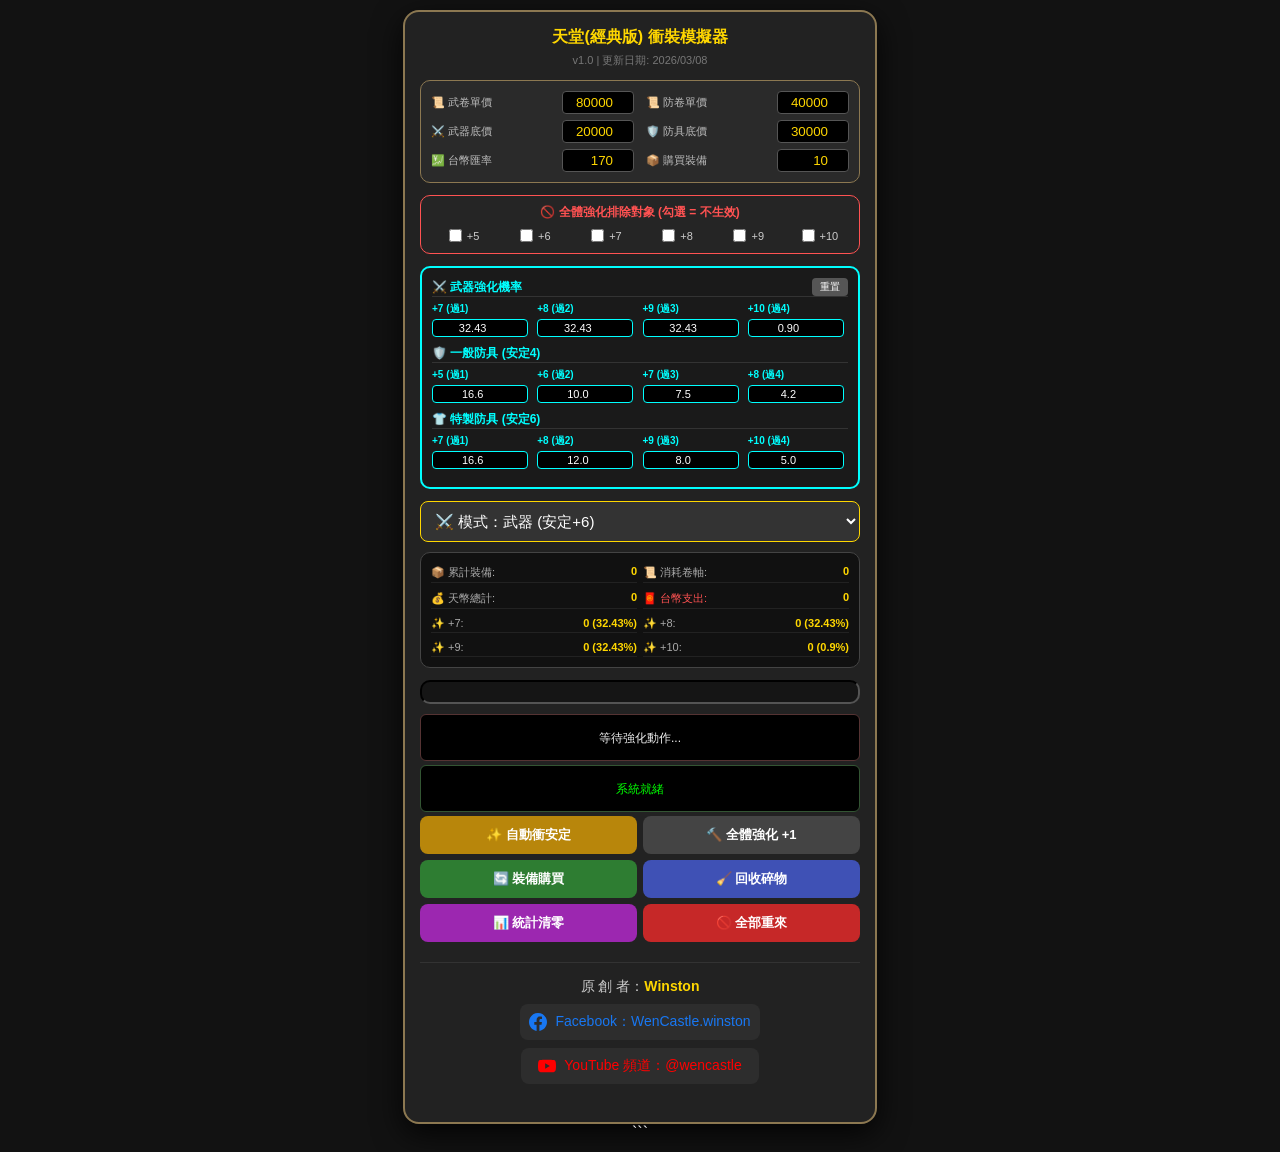
==== index.html @ e75c792f "Add files via upload" ====
<!DOCTYPE html>
<html lang="zh-TW">
<head>
    <meta charset="UTF-8">
    <meta name="viewport" content="width=device-width, initial-scale=1.0, user-scalable=no">
    <meta name="mobile-web-app-capable" content="yes">
    <meta name="apple-mobile-web-app-capable" content="yes">
    <title>天堂(經典版) 衝裝模擬器 v1.0</title>
    <style>
        :root { --gold: #ffd700; --bg: #121212; --panel: #222; --border: #8c7851; --red: #ff5252; --blue: #00ffff; --sys: #00ff00; --fb-blue: #1877F2; --yt-red: #FF0000; }
        body { background: var(--bg); color: #eee; text-align: center; font-family: 'Segoe UI', sans-serif; padding: 10px; margin: 0; }
        .box { border: 2px solid var(--border); background: var(--panel); border-radius: 16px; padding: 15px; max-width: 440px; margin: auto; box-shadow: 0 10px 30px rgba(0,0,0,0.8); }
        
        /* 版本資訊 */
        .version-info { font-size: 11px; color: #777; margin-top: 5px; margin-bottom: 12px; }
        
        /* 成本面板 */
        .setting-panel { background: #2a2a2a; border: 1px solid var(--border); border-radius: 10px; padding: 10px; margin-bottom: 12px; display: grid; grid-template-columns: 1fr 1fr; gap: 6px 12px; }
        .setting-item { display: flex; align-items: center; justify-content: space-between; font-size: 11px; color: #bbb; }
        .setting-item input { width: 60px; background: #000; color: var(--gold); border: 1px solid #555; padding: 3px 5px; border-radius: 4px; text-align: right; outline: none; }
        
        /* 排除框架 */
        .filter-panel { background: #252525; border: 1px solid var(--red); border-radius: 10px; padding: 8px; margin-bottom: 12px; }
        .filter-title { font-size: 12px; color: var(--red); margin-bottom: 5px; font-weight: bold; }
        .filter-grid { display: grid; grid-template-columns: repeat(6, 1fr); gap: 5px; }
        .filter-item { font-size: 11px; color: #ccc; display: flex; align-items: center; justify-content: center; gap: 2px; }

        /* 機率面板 */
        .chance-panel { background: #1a1a1a; border: 2px solid var(--blue); border-radius: 10px; padding: 10px; margin-bottom: 12px; text-align: left; }
        .chance-grid { display: grid; grid-template-columns: repeat(4, 1fr); gap: 5px; margin-top: 5px; margin-bottom: 8px; }
        .chance-panel label { font-size: 10px; color: var(--blue); font-weight: bold; display: block; margin-bottom: 2px; }
        .chance-panel input { width: 90%; background: #000; color: #fff; border: 1px solid var(--blue); text-align: center; font-size: 11px; border-radius: 4px; padding: 2px; outline: none; }
        .chance-title { color: var(--blue); font-size: 12px; font-weight: bold; border-bottom: 1px solid #333; margin-bottom: 5px; display: flex; justify-content: space-between; align-items: center; }
        .btn-reset-prob { background: #555; color: #fff; border: none; padding: 2px 8px; border-radius: 4px; font-size: 10px; cursor: pointer; }

        .stats-panel { background: #111; border: 1px solid #444; border-radius: 10px; padding: 10px; margin-bottom: 12px; font-size: 11px; text-align: left; }
        .stat-grid { display: grid; grid-template-columns: 1fr 1fr; gap: 6px; }
        .stat-item { color: #aaa; border-bottom: 1px solid #222; padding: 2px 0; }
        .stat-val { color: var(--gold); font-weight: bold; float: right; }
        
        .grid { display: grid; grid-template-columns: repeat(5, 1fr); gap: 6px; margin: 10px 0; max-height: 180px; overflow-y: auto; padding: 10px; background: #151515; border-radius: 10px; border: 2px inset #000; }
        .item { background: #2a2a2a; border: 1px solid #444; border-radius: 6px; padding: 10px 0; font-weight: bold; font-size: 14px; cursor: pointer; }
        .broken { color: #555; background: #111 !important; text-decoration: line-through; border-color: #222 !important; cursor: default; }

        .msg-box { height: 35px; line-height: 18px; font-size: 12px; margin: 4px 0; padding: 5px; background: #000; border-radius: 6px; border: 1px solid #444; display: flex; align-items: center; justify-content: center; }
        #game-msg { border-color: #553333; }
        #sys-msg { border-color: #335533; color: var(--sys); }
        .msg-success { color: var(--blue); text-shadow: 0 0 5px var(--blue); }
        .msg-fail { color: var(--red); text-shadow: 0 0 5px var(--red); }
        
        select { width: 100%; padding: 10px; background: #333; color: white; border: 1px solid var(--gold); border-radius: 8px; margin-bottom: 10px; font-size: 15px; }
        .btn-group { display: grid; grid-template-columns: 1fr 1fr; gap: 6px; margin-bottom: 6px; }
        .btn-action { padding: 10px; font-size: 13px; border-radius: 8px; border: none; font-weight: bold; cursor: pointer; color: white; width: 100%; }

        /* 作者與社群按鈕 */
        .footer { margin-top: 20px; padding: 15px 10px; border-top: 1px solid #333; font-size: 14px; color: #ccc; }
        .footer b { color: var(--gold); }
        .footer .social-btn { 
            text-decoration: none; display: flex; align-items: center; justify-content: center;
            gap: 8px; margin: 8px auto; padding: 8px; width: fit-content; min-width: 220px;
            background: rgba(255,255,255,0.05); border-radius: 8px; transition: 0.2s; border: 1px solid transparent;
        }
        .footer svg { width: 18px; height: 18px; }
        .fb-link { color: var(--fb-blue); border-color: rgba(24, 119, 242, 0.3); }
        .yt-link { color: var(--yt-red); border-color: rgba(255, 0, 0, 0.3); }
        .social-btn:active { transform: scale(0.96); background: rgba(255,255,255,0.1); }
    </style>
</head>
<body>

<div class="box">
    <div style="font-size: 16px; color: var(--gold); font-weight: bold; margin-bottom: 4px;">天堂(經典版) 衝裝模擬器</div>
    <div class="version-info">v1.0 | 更新日期: 2026/03/08</div>
    
    <div class="setting-panel">
        <div class="setting-item"><label>📜 武卷單價</label> <input type="number" id="price-weapon" value="80000" oninput="updateUI()"></div>
        <div class="setting-item"><label>📜 防卷單價</label> <input type="number" id="price-armor" value="40000" oninput="updateUI()"></div>
        <div class="setting-item"><label>⚔️ 武器底價</label> <input type="number" id="base-weapon" value="20000" oninput="updateUI()"></div>
        <div class="setting-item"><label>🛡️ 防具底價</label> <input type="number" id="base-armor" value="30000" oninput="updateUI()"></div>
        <div class="setting-item"><label>💹 台幣匯率</label> <input type="number" id="rate-twd" value="170" oninput="updateUI()"></div>
        <div class="setting-item"><label>📦 購買裝備</label> <input type="number" id="item-count" value="10" oninput="updateUI()"></div>
    </div>

    <div class="filter-panel">
        <div class="filter-title">🚫 全體強化排除對象 (勾選 = 不生效)</div>
        <div class="filter-grid">
            <div class="filter-item"><input type="checkbox" class="lv-skip" value="5"> +5</div>
            <div class="filter-item"><input type="checkbox" class="lv-skip" value="6"> +6</div>
            <div class="filter-item"><input type="checkbox" class="lv-skip" value="7"> +7</div>
            <div class="filter-item"><input type="checkbox" class="lv-skip" value="8"> +8</div>
            <div class="filter-item"><input type="checkbox" class="lv-skip" value="9"> +9</div>
            <div class="filter-item"><input type="checkbox" class="lv-skip" value="10"> +10</div>
        </div>
    </div>

    <div class="chance-panel">
        <div class="chance-title"><span>⚔️ 武器強化機率</span> <button class="btn-reset-prob" onclick="resetProb()">重置</button></div>
        <div class="chance-grid">
            <div><label>+7 (過1)</label><input type="number" id="w-7" value="32.43" oninput="updateUI()"></div>
            <div><label>+8 (過2)</label><input type="number" id="w-8" value="32.43" oninput="updateUI()"></div>
            <div><label>+9 (過3)</label><input type="number" id="w-9" value="32.43" oninput="updateUI()"></div>
            <div><label>+10 (過4)</label><input type="number" id="w-10" value="0.90" oninput="updateUI()"></div>
        </div>
        <div class="chance-title"><span>🛡️ 一般防具 (安定4)</span></div>
        <div class="chance-grid">
            <div><label>+5 (過1)</label><input type="number" id="a4-5" value="16.6" oninput="updateUI()"></div>
            <div><label>+6 (過2)</label><input type="number" id="a4-6" value="10.0" oninput="updateUI()"></div>
            <div><label>+7 (過3)</label><input type="number" id="a4-7" value="7.5" oninput="updateUI()"></div>
            <div><label>+8 (過4)</label><input type="number" id="a4-8" value="4.2" oninput="updateUI()"></div>
        </div>
        <div class="chance-title"><span>👕 特製防具 (安定6)</span></div>
        <div class="chance-grid">
            <div><label>+7 (過1)</label><input type="number" id="a6-7" value="16.6" oninput="updateUI()"></div>
            <div><label>+8 (過2)</label><input type="number" id="a6-8" value="12.0" oninput="updateUI()"></div>
            <div><label>+9 (過3)</label><input type="number" id="a6-9" value="8.0" oninput="updateUI()"></div>
            <div><label>+10 (過4)</label><input type="number" id="a6-10" value="5.0" oninput="updateUI()"></div>
        </div>
    </div>

    <select id="item-mode" onchange="updateUI()">
        <option value="6" data-type="weapon">⚔️ 模式：武器 (安定+6)</option>
        <option value="4" data-type="armor4">🛡️ 模式：一般防具 (安定+4)</option>
        <option value="6" data-type="armor6">👕 模式：特製防具 (安定+6)</option>
    </select>

    <div class="stats-panel"><div class="stat-grid" id="stats-content"></div></div>
    <div class="grid" id="grid"></div>

    <div id="game-msg" class="msg-box">等待強化動作...</div>
    <div id="sys-msg" class="msg-box">系統就緒</div>

    <div class="btn-group">
        <button class="btn-action" style="background: #b8860b;" onclick="batchEnhance()">✨ 自動衝安定</button>
        <button class="btn-action" style="background: #444;" onclick="allPlusOne()">🔨 全體強化 +1</button>
    </div>
    <div class="btn-group">
        <button class="btn-action" style="background: #2e7d32;" onclick="buyItems()">🔄 裝備購買</button>
        <button class="btn-action" style="background: #3f51b5;" onclick="removeBroken()">🧹 回收碎物</button>
    </div>
    <div class="btn-group">
        <button class="btn-action" style="background: #9c27b0;" onclick="clearStatsOnly()">📊 統計清零</button>
        <button class="btn-action" style="background: #c62828;" onclick="clearAll()">🚫 全部重來</button>
    </div>

    <div class="footer">
        原  創  者：<b>Winston</b><br>
        <a href="https://www.facebook.com/share/1CjgmReSuZ/" target="_blank" class="social-btn fb-link">
            <svg viewBox="0 0 24 24" fill="currentColor"><path d="M24 12.073c0-6.627-5.373-12-12-12s-12 5.373-12 12c0 5.99 4.388 10.954 10.125 11.854v-8.385H7.078v-3.47h3.047V9.43c0-3.007 1.792-4.669 4.533-4.669 1.312 0 2.686.235 2.686.235v2.953H15.83c-1.491 0-1.956.925-1.956 1.874v2.25h3.328l-.532 3.47h-2.796v8.385C19.612 23.027 24 18.062 24 12.073z"/></svg>
            Facebook：WenCastle.winston
        </a>
        <a href="https://www.youtube.com/@wencastle" target="_blank" class="social-btn yt-link">
            <svg viewBox="0 0 24 24" fill="currentColor"><path d="M23.498 6.186a3.016 3.016 0 0 0-2.122-2.136C19.505 3.545 12 3.545 12 3.545s-7.505 0-9.377.505A3.017 3.017 0 0 0 .502 6.186C0 8.07 0 12 0 12s0 3.93.502 5.814a3.016 3.016 0 0 0 2.122 2.136c1.871.505 9.376.505 9.376.505s7.505 0 9.377-.505a3.015 3.015 0 0 0 2.122-2.136C24 15.93 24 12 24 12s0-3.93-.502-5.814zM9.545 15.568V8.432L15.818 12l-6.273 3.568z"/></svg>
            YouTube 頻道：@wencastle
        </a>
    </div>
</div>

<script>
    let items = []; let lvStats = {}; let scrolls = 0; let wBought = 0; let aBought = 0;
    function setGameMsg(txt, type) { const el = document.getElementById('game-msg'); el.innerText = txt; el.className = 'msg-box ' + (type === 'success' ? 'msg-success' : (type === 'fail' ? 'msg-fail' : '')); }
    function setSysMsg(txt) { document.getElementById('sys-msg').innerText = '系統：' + txt; }
    function getChanceLogic(lv, type) {
        const target = lv + 1;
        if (type === 'weapon') {
            if (target <= 6) return { s: 100, k: 0 };
            let val = document.getElementById('w-' + Math.min(target, 10)).value;
            return { s: parseFloat(val), k: target >= 10 ? 32.43 : 0 };
        } else if (type === 'armor4') {
            if (target <= 4) return { s: 100, k: 0 };
            let val = document.getElementById('a4-' + Math.min(target, 8)).value;
            return { s: parseFloat(val), k: 0 };
        } else if (type === 'armor6') {
            if (target <= 6) return { s: 100, k: 0 };
            let val = document.getElementById('a6-' + Math.min(target, 10)).value;
            return { s: parseFloat(val), k: 0 };
        }
        return { s: 0, k: 0 };
    }
    function coreLogic(lv, isManual = true) {
        if (lv === -1 || lv >= 10) return lv;
        const sel = document.getElementById('item-mode');
        const type = sel.options[sel.selectedIndex].getAttribute('data-type');
        const safeLimit = parseInt(sel.value);
        scrolls++;
        const log = getChanceLogic(lv, type);
        let r = Math.random() * 100;
        if (r < log.s) { 
            lvStats[lv+1] = (lvStats[lv+1] || 0) + 1; 
            if (isManual) {
                let msg = (lv + 1 <= safeLimit) ? "強烈的銀色光芒一閃即逝。" : "強烈的銀色光芒一閃即逝，順利地強化成功。";
                setGameMsg(msg, 'success'); 
            }
            return lv + 1; 
        }
        if (r < (log.s + log.k)) return lv;
        if (isManual) setGameMsg("剛才強化的物品，因為強化的失敗而消失了。", 'fail'); return -1;
    }
    function updateUI() {
        const sel = document.getElementById('item-mode');
        const type = sel.options[sel.selectedIndex].getAttribute('data-type');
        const rate = Number(document.getElementById('rate-twd').value) || 1;
        const pScroll = (type === 'weapon') ? Number(document.getElementById('price-weapon').value) : Number(document.getElementById('price-armor').value);
        const totalGold = (scrolls * pScroll) + (wBought * Number(document.getElementById('base-weapon').value)) + (aBought * Number(document.getElementById('base-armor').value));
        let html = `<div class="stat-item">📦 累計裝備: <span class="stat-val">${(wBought + aBought).toLocaleString()}</span></div>
            <div class="stat-item">📜 消耗卷軸: <span class="stat-val">${scrolls.toLocaleString()}</span></div>
            <div class="stat-item">💰 天幣總計: <span class="stat-val">${totalGold.toLocaleString()}</span></div>
            <div class="stat-item" style="color:var(--red)">🧧 台幣支出: <span class="stat-val">${Math.floor(totalGold/rate).toLocaleString()}</span></div>`;
        let start = (type === 'armor4') ? 5 : 7;
        for (let i = 0; i < 4; i++) { let cur = start + i; let prob = getChanceLogic(cur - 1, type).s; html += `<div class="stat-item">✨ +${cur}: <span class="stat-val">${lvStats[cur] || 0} (${prob}%)</span></div>`; }
        document.getElementById('stats-content').innerHTML = html; renderGrid();
    }
    function renderGrid() {
        const grid = document.getElementById('grid'); grid.innerHTML = '';
        items.forEach((lv, idx) => {
            const div = document.createElement('div'); div.className = 'item' + (lv === -1 ? ' broken' : '');
            div.innerText = lv === -1 ? '碎' : `+${lv}`;
            if (lv !== -1) div.onclick = () => { items[idx] = coreLogic(items[idx], true); updateUI(); };
            grid.appendChild(div);
        });
    }
    function allPlusOne() {
        const skipLvs = Array.from(document.querySelectorAll('.lv-skip:checked')).map(el => parseInt(el.value));
        const sel = document.getElementById('item-mode');
        const safeLimit = parseInt(sel.value);
        let hasFail = false; let hasOverSafeSuccess = false; let actionCount = 0;
        items = items.map(lv => { 
            if (lv !== -1 && !skipLvs.includes(lv)) { 
                actionCount++; let next = coreLogic(lv, false); 
                if (next === -1) hasFail = true;
                if (next > lv && next > safeLimit) hasOverSafeSuccess = true;
                return next; 
            } return lv; 
        });
        if (hasFail) setGameMsg("剛才強化的物品，因為強化的失敗而消失了。", 'fail');
        else if (actionCount > 0) setGameMsg(hasOverSafeSuccess ? "強烈的銀色光芒一閃即逝，順利地強化成功。" : "強烈的銀色光芒一閃即逝。", 'success');
        setSysMsg(`執行全體強化 +1 (已跳過勾選等級)。`); updateUI();
    }
    function buyItems() {
        const count = parseInt(document.getElementById('item-count').value) || 0;
        const type = document.getElementById('item-mode').options[document.getElementById('item-mode').selectedIndex].getAttribute('data-type');
        if (type === 'weapon') wBought += count; else aBought += count;
        for(let i=0; i<count; i++) items.push(0); setSysMsg(`購入了 ${count} 件裝備。`); updateUI();
    }
    function batchEnhance() {
        const safe = parseInt(document.getElementById('item-mode').value);
        items = items.map(lv => { if (lv !== -1 && lv < safe) { scrolls += (safe - lv); for(let j = lv+1; j <= safe; j++) lvStats[j] = (lvStats[j] || 0) + 1; return safe; } return lv; });
        setSysMsg(`自動強化至安定值 +${safe}。`); updateUI();
    }
    function removeBroken() { items = items.filter(lv => lv !== -1); setSysMsg(`回收碎裂物品。`); updateUI(); }
    function clearStatsOnly() { lvStats = {}; scrolls = 0; wBought = 0; aBought = 0; setSysMsg("統計清零。"); updateUI(); }
    function clearAll() { items = []; lvStats = {}; scrolls = 0; wBought = 0; aBought = 0; setSysMsg("全部重置。"); updateUI(); }
    function resetProb() {
        document.getElementById('w-7').value="32.43"; document.getElementById('w-8').value="32.43"; document.getElementById('w-9').value="32.43"; document.getElementById('w-10').value="0.90";
        document.getElementById('a4-5').value="16.6"; document.getElementById('a4-6').value="10.0"; document.getElementById('a4-7').value="7.5"; document.getElementById('a4-8').value="4.2";
        document.getElementById('a6-7').value="16.6"; document.getElementById('a6-8').value="12.0"; document.getElementById('a6-9').value="8.0"; document.getElementById('a6-10').value="5.0";
        setSysMsg("機率已重置。"); updateUI();
    }
    updateUI();
</script>
</body>
</html>```
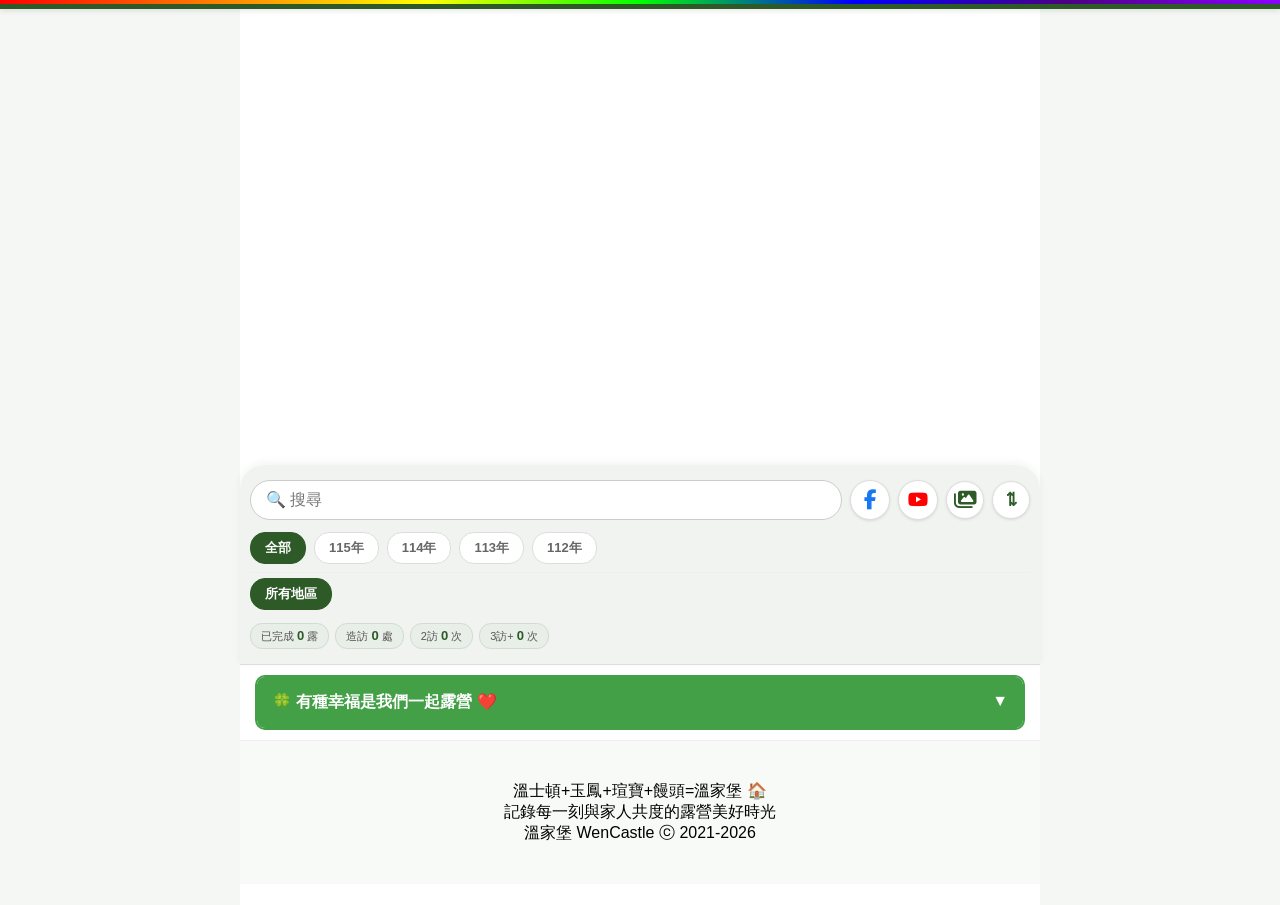
==== commit c77c62c0: "Update HTML metadata and structure" ====
--- a/index.html
+++ b/index.html
@@ -2,260 +2,114 @@
 <html lang="zh-TW">
 <head>
     <meta charset="UTF-8">
-    <meta name="viewport" content="width=device-width, initial-scale=1.0, user-scalable=no">
-    <meta name="mobile-web-app-capable" content="yes">
+    <meta name="viewport" content="width=device-width, initial-scale=1.0, maximum-scale=1.0, user-scalable=no">
+    <title>溫家堡 WenCastle 露營足跡</title>
+    
+    <link rel="manifest" href="manifest.json">
+    <link rel="icon" href="https://raw.githubusercontent.com/wencastlewinston/lineage-Simulator/main/1774111559586.png">
+    <link rel="apple-touch-icon" href="https://raw.githubusercontent.com/wencastlewinston/lineage-Simulator/main/1774111559586.png">
+    <meta name="theme-color" content="#2d5a27">
     <meta name="apple-mobile-web-app-capable" content="yes">
-    <title>天堂(經典版) 衝裝模擬器 v1.0</title>
-    <style>
-        :root { --gold: #ffd700; --bg: #121212; --panel: #222; --border: #8c7851; --red: #ff5252; --blue: #00ffff; --sys: #00ff00; --fb-blue: #1877F2; --yt-red: #FF0000; }
-        body { background: var(--bg); color: #eee; text-align: center; font-family: 'Segoe UI', sans-serif; padding: 10px; margin: 0; }
-        .box { border: 2px solid var(--border); background: var(--panel); border-radius: 16px; padding: 15px; max-width: 440px; margin: auto; box-shadow: 0 10px 30px rgba(0,0,0,0.8); }
-        
-        /* 版本資訊 */
-        .version-info { font-size: 11px; color: #777; margin-top: 5px; margin-bottom: 12px; }
-        
-        /* 成本面板 */
-        .setting-panel { background: #2a2a2a; border: 1px solid var(--border); border-radius: 10px; padding: 10px; margin-bottom: 12px; display: grid; grid-template-columns: 1fr 1fr; gap: 6px 12px; }
-        .setting-item { display: flex; align-items: center; justify-content: space-between; font-size: 11px; color: #bbb; }
-        .setting-item input { width: 60px; background: #000; color: var(--gold); border: 1px solid #555; padding: 3px 5px; border-radius: 4px; text-align: right; outline: none; }
-        
-        /* 排除框架 */
-        .filter-panel { background: #252525; border: 1px solid var(--red); border-radius: 10px; padding: 8px; margin-bottom: 12px; }
-        .filter-title { font-size: 12px; color: var(--red); margin-bottom: 5px; font-weight: bold; }
-        .filter-grid { display: grid; grid-template-columns: repeat(6, 1fr); gap: 5px; }
-        .filter-item { font-size: 11px; color: #ccc; display: flex; align-items: center; justify-content: center; gap: 2px; }
+    <meta name="apple-mobile-web-app-status-bar-style" content="black-translucent">
 
-        /* 機率面板 */
-        .chance-panel { background: #1a1a1a; border: 2px solid var(--blue); border-radius: 10px; padding: 10px; margin-bottom: 12px; text-align: left; }
-        .chance-grid { display: grid; grid-template-columns: repeat(4, 1fr); gap: 5px; margin-top: 5px; margin-bottom: 8px; }
-        .chance-panel label { font-size: 10px; color: var(--blue); font-weight: bold; display: block; margin-bottom: 2px; }
-        .chance-panel input { width: 90%; background: #000; color: #fff; border: 1px solid var(--blue); text-align: center; font-size: 11px; border-radius: 4px; padding: 2px; outline: none; }
-        .chance-title { color: var(--blue); font-size: 12px; font-weight: bold; border-bottom: 1px solid #333; margin-bottom: 5px; display: flex; justify-content: space-between; align-items: center; }
-        .btn-reset-prob { background: #555; color: #fff; border: none; padding: 2px 8px; border-radius: 4px; font-size: 10px; cursor: pointer; }
-
-        .stats-panel { background: #111; border: 1px solid #444; border-radius: 10px; padding: 10px; margin-bottom: 12px; font-size: 11px; text-align: left; }
-        .stat-grid { display: grid; grid-template-columns: 1fr 1fr; gap: 6px; }
-        .stat-item { color: #aaa; border-bottom: 1px solid #222; padding: 2px 0; }
-        .stat-val { color: var(--gold); font-weight: bold; float: right; }
-        
-        .grid { display: grid; grid-template-columns: repeat(5, 1fr); gap: 6px; margin: 10px 0; max-height: 180px; overflow-y: auto; padding: 10px; background: #151515; border-radius: 10px; border: 2px inset #000; }
-        .item { background: #2a2a2a; border: 1px solid #444; border-radius: 6px; padding: 10px 0; font-weight: bold; font-size: 14px; cursor: pointer; }
-        .broken { color: #555; background: #111 !important; text-decoration: line-through; border-color: #222 !important; cursor: default; }
-
-        .msg-box { height: 35px; line-height: 18px; font-size: 12px; margin: 4px 0; padding: 5px; background: #000; border-radius: 6px; border: 1px solid #444; display: flex; align-items: center; justify-content: center; }
-        #game-msg { border-color: #553333; }
-        #sys-msg { border-color: #335533; color: var(--sys); }
-        .msg-success { color: var(--blue); text-shadow: 0 0 5px var(--blue); }
-        .msg-fail { color: var(--red); text-shadow: 0 0 5px var(--red); }
-        
-        select { width: 100%; padding: 10px; background: #333; color: white; border: 1px solid var(--gold); border-radius: 8px; margin-bottom: 10px; font-size: 15px; }
-        .btn-group { display: grid; grid-template-columns: 1fr 1fr; gap: 6px; margin-bottom: 6px; }
-        .btn-action { padding: 10px; font-size: 13px; border-radius: 8px; border: none; font-weight: bold; cursor: pointer; color: white; width: 100%; }
-
-        /* 作者與社群按鈕 */
-        .footer { margin-top: 20px; padding: 15px 10px; border-top: 1px solid #333; font-size: 14px; color: #ccc; }
-        .footer b { color: var(--gold); }
-        .footer .social-btn { 
-            text-decoration: none; display: flex; align-items: center; justify-content: center;
-            gap: 8px; margin: 8px auto; padding: 8px; width: fit-content; min-width: 220px;
-            background: rgba(255,255,255,0.05); border-radius: 8px; transition: 0.2s; border: 1px solid transparent;
-        }
-        .footer svg { width: 18px; height: 18px; }
-        .fb-link { color: var(--fb-blue); border-color: rgba(24, 119, 242, 0.3); }
-        .yt-link { color: var(--yt-red); border-color: rgba(255, 0, 0, 0.3); }
-        .social-btn:active { transform: scale(0.96); background: rgba(255,255,255,0.1); }
-    </style>
+    <link rel="stylesheet" href="https://cdnjs.cloudflare.com/ajax/libs/font-awesome/6.4.2/css/all.min.css">
+    
+    <link rel="stylesheet" href="global.css">
+    <link rel="stylesheet" href="search-ui.css">
+    <link rel="stylesheet" href="yt-player.css">
+    <link rel="stylesheet" href="components.css">
 </head>
 <body>
+    <div class="rainbow-line"></div>
+    
+    <div class="header-fixed"></div>
 
-<div class="box">
-    <div style="font-size: 16px; color: var(--gold); font-weight: bold; margin-bottom: 4px;">天堂(經典版) 衝裝模擬器</div>
-    <div class="version-info">v1.0 | 更新日期: 2026/03/08</div>
-    
-    <div class="setting-panel">
-        <div class="setting-item"><label>📜 武卷單價</label> <input type="number" id="price-weapon" value="80000" oninput="updateUI()"></div>
-        <div class="setting-item"><label>📜 防卷單價</label> <input type="number" id="price-armor" value="40000" oninput="updateUI()"></div>
-        <div class="setting-item"><label>⚔️ 武器底價</label> <input type="number" id="base-weapon" value="20000" oninput="updateUI()"></div>
-        <div class="setting-item"><label>🛡️ 防具底價</label> <input type="number" id="base-armor" value="30000" oninput="updateUI()"></div>
-        <div class="setting-item"><label>💹 台幣匯率</label> <input type="number" id="rate-twd" value="170" oninput="updateUI()"></div>
-        <div class="setting-item"><label>📦 購買裝備</label> <input type="number" id="item-count" value="10" oninput="updateUI()"></div>
-    </div>
+    <div class="main-content" id="mainWrapper">
+        <div class="brand-banner fade-in"></div>
 
-    <div class="filter-panel">
-        <div class="filter-title">🚫 全體強化排除對象 (勾選 = 不生效)</div>
-        <div class="filter-grid">
-            <div class="filter-item"><input type="checkbox" class="lv-skip" value="5"> +5</div>
-            <div class="filter-item"><input type="checkbox" class="lv-skip" value="6"> +6</div>
-            <div class="filter-item"><input type="checkbox" class="lv-skip" value="7"> +7</div>
-            <div class="filter-item"><input type="checkbox" class="lv-skip" value="8"> +8</div>
-            <div class="filter-item"><input type="checkbox" class="lv-skip" value="9"> +9</div>
-            <div class="filter-item"><input type="checkbox" class="lv-skip" value="10"> +10</div>
+        <div class="search-container">
+            <div class="search-bar-row">
+                <input type="text" id="searchInput" onkeyup="if(window.searchTable) searchTable()" placeholder="🔍 搜尋">
+                
+                <a href="https://www.facebook.com/share/1EQ3BSyzmy/" target="_blank" class="icon-btn">
+                    <i class="fab fa-facebook-f fb-ic"></i>
+                </a>
+                
+                <a href="https://www.youtube.com/@WenCastle" target="_blank" class="icon-btn">
+                    <i class="fab fa-youtube yt-ic"></i>
+                </a>
+                
+                <button class="icon-btn" onclick="toggleView()" style="color: var(--primary); font-size: 18px;">
+                    <i class="fas fa-images"></i>
+                </button>
+
+                <button class="icon-btn" onclick="reverseAll()" style="color: var(--primary); font-size: 18px; font-weight: bold;">
+                    ⇅
+                </button>
+            </div>
+            
+            <div class="tool-bar">
+                <div class="tag active year-tag" onclick="filterData('', this, 'year')">全部</div>
+                <div class="tag year-tag" onclick="filterData('115', this, 'year')">115年</div>
+                <div class="tag year-tag" onclick="filterData('114', this, 'year')">114年</div>
+                <div class="tag year-tag" onclick="filterData('113', this, 'year')">113年</div>
+                <div class="tag year-tag" onclick="filterData('112', this, 'year')">112年</div>
+            </div>
+
+            <div class="tool-bar" id="area-tool-bar" style="border-top: 1px solid #eee; padding-top: 5px;">
+                <div class="tag active area-tag" onclick="filterData('', this, 'area')">所有地區</div>
+            </div>
+
+            <div class="stat-row">
+                <div class="stat-item-small">已完成 <b><span id="stat-total">0</span></b> 露</div>
+                <div class="stat-item-small">造訪 <b><span id="stat-camps">0</span></b> 處</div>
+                <div class="stat-item-small">2訪 <b><span id="stat-visit2">0</span></b> 次</div>
+                <div class="stat-item-small">3訪+ <b><span id="stat-visit3">0</span></b> 次</div>
+            </div>
+        </div>
+
+        <div id="campBody"></div>
+        
+        <div class="playlist-card">
+            <div class="playlist-header" onclick="togglePlaylist()">
+                <span>🍀 有種幸福是我們一起露營 ❤️</span>
+                <span id="arrow">▼</span>
+            </div>
+            <div id="list-camping" class="playlist-content" style="display:block;"></div>
+        </div>
+
+        <div class="footer">
+            <div class="footer-big">溫士頓+玉鳳+瑄寶+饅頭=溫家堡 🏠</div>
+            <div class="footer-mid">記錄每一刻與家人共度的露營美好時光</div>
+            <div class="footer-small">溫家堡 WenCastle ⓒ 2021-2026</div>
         </div>
     </div>
 
-    <div class="chance-panel">
-        <div class="chance-title"><span>⚔️ 武器強化機率</span> <button class="btn-reset-prob" onclick="resetProb()">重置</button></div>
-        <div class="chance-grid">
-            <div><label>+7 (過1)</label><input type="number" id="w-7" value="32.43" oninput="updateUI()"></div>
-            <div><label>+8 (過2)</label><input type="number" id="w-8" value="32.43" oninput="updateUI()"></div>
-            <div><label>+9 (過3)</label><input type="number" id="w-9" value="32.43" oninput="updateUI()"></div>
-            <div><label>+10 (過4)</label><input type="number" id="w-10" value="0.90" oninput="updateUI()"></div>
-        </div>
-        <div class="chance-title"><span>🛡️ 一般防具 (安定4)</span></div>
-        <div class="chance-grid">
-            <div><label>+5 (過1)</label><input type="number" id="a4-5" value="16.6" oninput="updateUI()"></div>
-            <div><label>+6 (過2)</label><input type="number" id="a4-6" value="10.0" oninput="updateUI()"></div>
-            <div><label>+7 (過3)</label><input type="number" id="a4-7" value="7.5" oninput="updateUI()"></div>
-            <div><label>+8 (過4)</label><input type="number" id="a4-8" value="4.2" oninput="updateUI()"></div>
-        </div>
-        <div class="chance-title"><span>👕 特製防具 (安定6)</span></div>
-        <div class="chance-grid">
-            <div><label>+7 (過1)</label><input type="number" id="a6-7" value="16.6" oninput="updateUI()"></div>
-            <div><label>+8 (過2)</label><input type="number" id="a6-8" value="12.0" oninput="updateUI()"></div>
-            <div><label>+9 (過3)</label><input type="number" id="a6-9" value="8.0" oninput="updateUI()"></div>
-            <div><label>+10 (過4)</label><input type="number" id="a6-10" value="5.0" oninput="updateUI()"></div>
+    <div id="goTopBtn" onclick="window.scrollTo(0,0)">↑</div>
+
+    <div id="videoOverlay" class="video-overlay" onclick="closeVid()">
+        <div class="video-container" onclick="event.stopPropagation()">
+            <div class="close-btn" onclick="closeVid()">✕ 關閉</div>
+            <iframe id="popup_player" src="" allowfullscreen allow="autoplay"></iframe>
         </div>
     </div>
 
-    <select id="item-mode" onchange="updateUI()">
-        <option value="6" data-type="weapon">⚔️ 模式：武器 (安定+6)</option>
-        <option value="4" data-type="armor4">🛡️ 模式：一般防具 (安定+4)</option>
-        <option value="6" data-type="armor6">👕 模式：特製防具 (安定+6)</option>
-    </select>
-
-    <div class="stats-panel"><div class="stat-grid" id="stats-content"></div></div>
-    <div class="grid" id="grid"></div>
-
-    <div id="game-msg" class="msg-box">等待強化動作...</div>
-    <div id="sys-msg" class="msg-box">系統就緒</div>
-
-    <div class="btn-group">
-        <button class="btn-action" style="background: #b8860b;" onclick="batchEnhance()">✨ 自動衝安定</button>
-        <button class="btn-action" style="background: #444;" onclick="allPlusOne()">🔨 全體強化 +1</button>
-    </div>
-    <div class="btn-group">
-        <button class="btn-action" style="background: #2e7d32;" onclick="buyItems()">🔄 裝備購買</button>
-        <button class="btn-action" style="background: #3f51b5;" onclick="removeBroken()">🧹 回收碎物</button>
-    </div>
-    <div class="btn-group">
-        <button class="btn-action" style="background: #9c27b0;" onclick="clearStatsOnly()">📊 統計清零</button>
-        <button class="btn-action" style="background: #c62828;" onclick="clearAll()">🚫 全部重來</button>
+    <div id="albumOverlay" class="album-overlay" onclick="closeAlbum()">
+        <div class="album-container" onclick="event.stopPropagation()">
+            <div id="autoPlayBtn" class="album-control-btn" onclick="toggleAutoPlay()">▶️</div>
+            <div class="album-close-btn" onclick="closeAlbum()">✕</div>
+            <div class="main-photo-wrapper">
+                <img id="mainPhoto" src="" alt="溫家堡美照">
+            </div>
+            <div class="filmstrip-container">
+                <div class="filmstrip" id="filmstrip"></div>
+            </div>
+        </div>
     </div>
 
-    <div class="footer">
-        原  創  者：<b>Winston</b><br>
-        <a href="https://www.facebook.com/share/1CjgmReSuZ/" target="_blank" class="social-btn fb-link">
-            <svg viewBox="0 0 24 24" fill="currentColor"><path d="M24 12.073c0-6.627-5.373-12-12-12s-12 5.373-12 12c0 5.99 4.388 10.954 10.125 11.854v-8.385H7.078v-3.47h3.047V9.43c0-3.007 1.792-4.669 4.533-4.669 1.312 0 2.686.235 2.686.235v2.953H15.83c-1.491 0-1.956.925-1.956 1.874v2.25h3.328l-.532 3.47h-2.796v8.385C19.612 23.027 24 18.062 24 12.073z"/></svg>
-            Facebook：WenCastle.winston
-        </a>
-        <a href="https://www.youtube.com/@wencastle" target="_blank" class="social-btn yt-link">
-            <svg viewBox="0 0 24 24" fill="currentColor"><path d="M23.498 6.186a3.016 3.016 0 0 0-2.122-2.136C19.505 3.545 12 3.545 12 3.545s-7.505 0-9.377.505A3.017 3.017 0 0 0 .502 6.186C0 8.07 0 12 0 12s0 3.93.502 5.814a3.016 3.016 0 0 0 2.122 2.136c1.871.505 9.376.505 9.376.505s7.505 0 9.377-.505a3.015 3.015 0 0 0 2.122-2.136C24 15.93 24 12 24 12s0-3.93-.502-5.814zM9.545 15.568V8.432L15.818 12l-6.273 3.568z"/></svg>
-            YouTube 頻道：@wencastle
-        </a>
-    </div>
-</div>
-
-<script>
-    let items = []; let lvStats = {}; let scrolls = 0; let wBought = 0; let aBought = 0;
-    function setGameMsg(txt, type) { const el = document.getElementById('game-msg'); el.innerText = txt; el.className = 'msg-box ' + (type === 'success' ? 'msg-success' : (type === 'fail' ? 'msg-fail' : '')); }
-    function setSysMsg(txt) { document.getElementById('sys-msg').innerText = '系統：' + txt; }
-    function getChanceLogic(lv, type) {
-        const target = lv + 1;
-        if (type === 'weapon') {
-            if (target <= 6) return { s: 100, k: 0 };
-            let val = document.getElementById('w-' + Math.min(target, 10)).value;
-            return { s: parseFloat(val), k: target >= 10 ? 32.43 : 0 };
-        } else if (type === 'armor4') {
-            if (target <= 4) return { s: 100, k: 0 };
-            let val = document.getElementById('a4-' + Math.min(target, 8)).value;
-            return { s: parseFloat(val), k: 0 };
-        } else if (type === 'armor6') {
-            if (target <= 6) return { s: 100, k: 0 };
-            let val = document.getElementById('a6-' + Math.min(target, 10)).value;
-            return { s: parseFloat(val), k: 0 };
-        }
-        return { s: 0, k: 0 };
-    }
-    function coreLogic(lv, isManual = true) {
-        if (lv === -1 || lv >= 10) return lv;
-        const sel = document.getElementById('item-mode');
-        const type = sel.options[sel.selectedIndex].getAttribute('data-type');
-        const safeLimit = parseInt(sel.value);
-        scrolls++;
-        const log = getChanceLogic(lv, type);
-        let r = Math.random() * 100;
-        if (r < log.s) { 
-            lvStats[lv+1] = (lvStats[lv+1] || 0) + 1; 
-            if (isManual) {
-                let msg = (lv + 1 <= safeLimit) ? "強烈的銀色光芒一閃即逝。" : "強烈的銀色光芒一閃即逝，順利地強化成功。";
-                setGameMsg(msg, 'success'); 
-            }
-            return lv + 1; 
-        }
-        if (r < (log.s + log.k)) return lv;
-        if (isManual) setGameMsg("剛才強化的物品，因為強化的失敗而消失了。", 'fail'); return -1;
-    }
-    function updateUI() {
-        const sel = document.getElementById('item-mode');
-        const type = sel.options[sel.selectedIndex].getAttribute('data-type');
-        const rate = Number(document.getElementById('rate-twd').value) || 1;
-        const pScroll = (type === 'weapon') ? Number(document.getElementById('price-weapon').value) : Number(document.getElementById('price-armor').value);
-        const totalGold = (scrolls * pScroll) + (wBought * Number(document.getElementById('base-weapon').value)) + (aBought * Number(document.getElementById('base-armor').value));
-        let html = `<div class="stat-item">📦 累計裝備: <span class="stat-val">${(wBought + aBought).toLocaleString()}</span></div>
-            <div class="stat-item">📜 消耗卷軸: <span class="stat-val">${scrolls.toLocaleString()}</span></div>
-            <div class="stat-item">💰 天幣總計: <span class="stat-val">${totalGold.toLocaleString()}</span></div>
-            <div class="stat-item" style="color:var(--red)">🧧 台幣支出: <span class="stat-val">${Math.floor(totalGold/rate).toLocaleString()}</span></div>`;
-        let start = (type === 'armor4') ? 5 : 7;
-        for (let i = 0; i < 4; i++) { let cur = start + i; let prob = getChanceLogic(cur - 1, type).s; html += `<div class="stat-item">✨ +${cur}: <span class="stat-val">${lvStats[cur] || 0} (${prob}%)</span></div>`; }
-        document.getElementById('stats-content').innerHTML = html; renderGrid();
-    }
-    function renderGrid() {
-        const grid = document.getElementById('grid'); grid.innerHTML = '';
-        items.forEach((lv, idx) => {
-            const div = document.createElement('div'); div.className = 'item' + (lv === -1 ? ' broken' : '');
-            div.innerText = lv === -1 ? '碎' : `+${lv}`;
-            if (lv !== -1) div.onclick = () => { items[idx] = coreLogic(items[idx], true); updateUI(); };
-            grid.appendChild(div);
-        });
-    }
-    function allPlusOne() {
-        const skipLvs = Array.from(document.querySelectorAll('.lv-skip:checked')).map(el => parseInt(el.value));
-        const sel = document.getElementById('item-mode');
-        const safeLimit = parseInt(sel.value);
-        let hasFail = false; let hasOverSafeSuccess = false; let actionCount = 0;
-        items = items.map(lv => { 
-            if (lv !== -1 && !skipLvs.includes(lv)) { 
-                actionCount++; let next = coreLogic(lv, false); 
-                if (next === -1) hasFail = true;
-                if (next > lv && next > safeLimit) hasOverSafeSuccess = true;
-                return next; 
-            } return lv; 
-        });
-        if (hasFail) setGameMsg("剛才強化的物品，因為強化的失敗而消失了。", 'fail');
-        else if (actionCount > 0) setGameMsg(hasOverSafeSuccess ? "強烈的銀色光芒一閃即逝，順利地強化成功。" : "強烈的銀色光芒一閃即逝。", 'success');
-        setSysMsg(`執行全體強化 +1 (已跳過勾選等級)。`); updateUI();
-    }
-    function buyItems() {
-        const count = parseInt(document.getElementById('item-count').value) || 0;
-        const type = document.getElementById('item-mode').options[document.getElementById('item-mode').selectedIndex].getAttribute('data-type');
-        if (type === 'weapon') wBought += count; else aBought += count;
-        for(let i=0; i<count; i++) items.push(0); setSysMsg(`購入了 ${count} 件裝備。`); updateUI();
-    }
-    function batchEnhance() {
-        const safe = parseInt(document.getElementById('item-mode').value);
-        items = items.map(lv => { if (lv !== -1 && lv < safe) { scrolls += (safe - lv); for(let j = lv+1; j <= safe; j++) lvStats[j] = (lvStats[j] || 0) + 1; return safe; } return lv; });
-        setSysMsg(`自動強化至安定值 +${safe}。`); updateUI();
-    }
-    function removeBroken() { items = items.filter(lv => lv !== -1); setSysMsg(`回收碎裂物品。`); updateUI(); }
-    function clearStatsOnly() { lvStats = {}; scrolls = 0; wBought = 0; aBought = 0; setSysMsg("統計清零。"); updateUI(); }
-    function clearAll() { items = []; lvStats = {}; scrolls = 0; wBought = 0; aBought = 0; setSysMsg("全部重置。"); updateUI(); }
-    function resetProb() {
-        document.getElementById('w-7').value="32.43"; document.getElementById('w-8').value="32.43"; document.getElementById('w-9').value="32.43"; document.getElementById('w-10').value="0.90";
-        document.getElementById('a4-5').value="16.6"; document.getElementById('a4-6').value="10.0"; document.getElementById('a4-7').value="7.5"; document.getElementById('a4-8').value="4.2";
-        document.getElementById('a6-7').value="16.6"; document.getElementById('a6-8').value="12.0"; document.getElementById('a6-9').value="8.0"; document.getElementById('a6-10').value="5.0";
-        setSysMsg("機率已重置。"); updateUI();
-    }
-    updateUI();
-</script>
+    <script src="config.js"></script>
+    <script src="yt-player.js"></script>
+    <script src="ui-utils.js"></script>
+    <script src="main.js"></script>
 </body>
-</html>```
+</html>
--- a/global.css
+++ b/global.css
@@ -0,0 +1,57 @@
+:root { 
+    --primary: #2d5a27; --primary-light: #43a047; --bg: #f4f7f4; 
+    --yt-red: #ff0000; --fb-blue: #1877f2; --forest-green: #8bc34a;
+    --coming-soon: #e67e22; --low: #8bc34a; --mid: #2d5a27; --high: #1a73e8;
+    --rainbow: linear-gradient(90deg, #ff0000, #ff7f00, #ffff00, #00ff00, #0000ff, #4b0082, #8b00ff); 
+    --watermark-color: rgba(255, 255, 255, 0.5); 
+}
+
+body, html { margin: 0; padding: 0; background: var(--bg); font-family: "Microsoft JhengHei", sans-serif; scroll-behavior: smooth; overflow-x: hidden; }
+.rainbow-line { height: 4px; background: var(--rainbow); width: 100%; position: fixed; top: 0; z-index: 2000; }
+
+#loader { position: fixed; top: 0; left: 0; width: 100%; height: 100%; background: white; display: flex; flex-direction: column; align-items: center; justify-content: center; z-index: 5000; transition: opacity 0.0s ease; }
+.loader-icon { font-size: 50px; margin-bottom: 10px; animation: pulse 1.5s infinite; }
+.loader-text { font-weight: bold; color: var(--primary); letter-spacing: 2px; }
+@keyframes pulse { 0% { opacity: 0.3; transform: scale(0.9); } 50% { opacity: 1; transform: scale(1); } 100% { opacity: 0.3; transform: scale(0.9); } }
+
+.fade-in { animation: fadeIn 0.4s ease forwards; }
+@keyframes fadeIn { from { opacity: 0; transform: translateY(10px); } to { opacity: 1; transform: translateY(0); } }
+
+.header-fixed { position: sticky; top: 4px; z-index: 1000; background: var(--primary); height: 5px; box-shadow: 0 2px 5px rgba(0,0,0,0.1); }
+.main-content { max-width: 800px; margin: 0 auto; background: white; min-height: 100vh; position: relative; }
+.brand-banner { width: 100%; aspect-ratio: 16/9; background-image: url('https://wencastlewinston.github.io/lineage-Simulator/IMG_20260318_084529.png'); background-size: cover; background-position: center; position: relative; }
+
+/* 核心排版 */
+.camp-item { display: flex; padding: 15px; border-bottom: 1px solid #eee; gap: 15px; background: #fff; position: relative; box-sizing: border-box; }
+.col-thumb { width: 140px; flex-shrink: 0; position: relative; display: flex; flex-direction: column; gap: 5px; align-items: center; }
+.thumb-box { width: 100%; aspect-ratio: 16/9; border-radius: 6px; overflow: hidden; background: #eee; position: relative; box-shadow: 0 2px 4px rgba(0,0,0,0.1); cursor: pointer; }
+.thumb-box img { width: 100%; height: 100%; object-fit: cover; display: block; }
+
+.col-info { flex: 1; display: flex; flex-direction: column; gap: 3px; min-width: 0; justify-content: center; }
+.camp-date { color: #888; font-size: 13px; line-height: 1.2; font-weight: 500; } 
+.camp-location { color: #000; font-size: 14px; font-weight: bold; margin-top: 1px; letter-spacing: 0.5px; }
+.camp-name { font-weight: bold; font-size: 18px; letter-spacing: 0.3px; background: linear-gradient(to right, var(--primary), var(--primary-light)); -webkit-background-clip: text; -webkit-text-fill-color: transparent; white-space: nowrap; }
+
+/* 🚀 兩欄瀏覽模式 (Grid Mode) 修正補丁 */
+body.grid-mode #campBody, 
+body.grid-mode #list-camping { 
+    display: grid !important; 
+    grid-template-columns: 1fr 1fr !important; 
+    gap: 8px !important; 
+    padding: 8px !important; 
+    background: #f0f0f0;
+}
+body.grid-mode .camp-item { 
+    flex-direction: column !important; 
+    padding: 10px !important; 
+    gap: 8px !important; 
+    border-radius: 8px; 
+    border: 1px solid #ddd;
+}
+body.grid-mode .col-thumb { width: 100% !important; }
+body.grid-mode .camp-name { white-space: normal !important; font-size: 14px !important; line-height: 1.3; }
+body.grid-mode .altitude-row, 
+body.grid-mode .tent-count-tag { display: none !important; }
+
+.footer { padding: 40px 20px; text-align: center; background: #f8faf8; border-top: 1px solid #eee; }
+#goTopBtn { position: fixed; bottom: 30px; right: 20px; width: 40px; height: 40px; background: var(--primary); color: white; border-radius: 50%; display: none; align-items: center; justify-content: center; z-index: 2500; }
--- a/search-ui.css
+++ b/search-ui.css
@@ -0,0 +1,29 @@
+/* 搜尋與按鈕列 */
+.search-container { 
+    padding: 15px 10px; background: #f1f3f1; border-bottom: 1px solid #ddd; 
+    position: sticky; top: 9px; z-index: 900; 
+    border-top-left-radius: 25px; border-top-right-radius: 25px; 
+    margin-top: 10px; box-shadow: 0 -2px 10px rgba(0,0,0,0.05); 
+}
+.search-bar-row { display: flex; gap: 8px; align-items: center; margin-bottom: 10px; }
+#searchInput { flex: 1; padding: 10px 15px; border-radius: 20px; border: 1px solid #ccc; outline: none; font-size: 16px; min-width: 0; }
+.icon-btn { 
+    width: 38px; height: 38px; flex-shrink: 0; border-radius: 50%; 
+    border: 1px solid #ddd; background: white; cursor: pointer; 
+    display: flex; align-items: center; justify-content: center; 
+    text-decoration: none; box-shadow: 0 1px 3px rgba(0,0,0,0.1); 
+}
+.icon-btn i { font-size: 20px; }
+.fb-ic { color: var(--fb-blue); }
+.yt-ic { color: var(--yt-red); font-size: 18px !important; }
+
+/* 標籤篩選列 */
+.tool-bar { display: flex; overflow-x: auto; gap: 8px; padding: 2px 0 8px 0; align-items: center; -webkit-overflow-scrolling: touch; }
+.tool-bar::-webkit-scrollbar { display: none; }
+.tag { background: white; padding: 6px 14px; border-radius: 15px; font-size: 13px; border: 1px solid #ddd; cursor: pointer; white-space: nowrap; font-weight: bold; color: #666; }
+.tag.active { background: var(--primary); color: white; border-color: var(--primary); }
+
+/* 數據統計列 */
+.stat-row { display: flex; gap: 6px; flex-wrap: wrap; margin-top: 5px; }
+.stat-item-small { white-space: nowrap; font-size: 11px; color: #555; background: #e8eee8; padding: 4px 10px; border-radius: 12px; border: 1px solid #d0ddd0; }
+.stat-item-small b { color: var(--primary); font-size: 13px; }
--- a/yt-player.css
+++ b/yt-player.css
@@ -0,0 +1,56 @@
+/* 縮圖水印與編號 */
+.thumb-box::after { 
+    content: "WenCastle"; position: absolute; bottom: 3px; right: 5px; 
+    font-size: 10px; font-family: Arial, sans-serif; font-weight: bold; 
+    color: var(--watermark-color); text-shadow: 0 1px 2px rgba(0,0,0,0.3); 
+    z-index: 10; pointer-events: none; letter-spacing: 0.5px; 
+}
+.count-badge { 
+    position: absolute; top: 0; left: 0; background: rgba(45, 90, 39, 0.7); 
+    color: white; font-size: 11px; font-weight: bold; padding: 2px 6px; 
+    border-bottom-right-radius: 6px; z-index: 200; pointer-events: none; 
+}
+
+/* 影片按鈕列 (紅底鈕) */
+.thumb-id-row { 
+    display: flex; justify-content: center; gap: 6px; width: 100%; 
+    margin-top: 4px; align-items: flex-end; line-height: 1;
+}
+
+.id-btn.red-mode {
+    background: var(--yt-red) !important; color: white !important;
+    width: 28px; height: 20px; border-radius: 4px;
+    display: flex; align-items: center; justify-content: center;
+    cursor: pointer; box-shadow: 0 1px 3px rgba(0,0,0,0.3); 
+    transition: all 0.2s ease; margin-bottom: 1px; 
+}
+.id-btn.red-mode i { font-size: 10px; }
+.id-btn.red-mode.active { box-shadow: 0 0 8px rgba(255, 0, 0, 0.6); transform: scale(1.05); }
+
+/* 影片彈出層 */
+.video-overlay { 
+    position: fixed; top: 0; left: 0; width: 100%; height: 100%; 
+    background: rgba(0,0,0,0.8); display: none; z-index: 3000; 
+    align-items: center; justify-content: center; backdrop-filter: blur(5px); 
+}
+.video-container { 
+    width: 95%; max-width: 800px; aspect-ratio: 16/9; 
+    position: relative; background: #000; border-radius: 12px; 
+}
+.video-container iframe { width: 100%; height: 100%; border: none; border-radius: 12px; }
+
+/* 影片關閉按鈕 */
+.close-btn { 
+    position: absolute; top: -45px; right: 0; color: white; 
+    background: rgba(0,0,0,0.5); padding: 5px 15px; border-radius: 20px; 
+    cursor: pointer; font-size: 14px; font-weight: bold; z-index: 3001;
+}
+
+/* 籌備中專用樣式 */
+.upcoming-thumb { 
+    background: linear-gradient(135deg, #1e3f1a 0%, #2d5a27 60%, #43a047 100%) !important; 
+    display: flex !important; align-items: center !important; 
+    justify-content: center !important; color: white !important; 
+    width: 100% !important; height: 100% !important; 
+}
+.center-text { font-size: 18px; font-weight: bold; letter-spacing: 2px; }
--- a/components.css
+++ b/components.css
@@ -0,0 +1,35 @@
+/* 相簿系統 (Album) */
+.album-icon-btn { font-size: 19px; cursor: pointer; margin-left: 2px; display: flex; align-items: flex-end; }
+.album-overlay { position: fixed; top: 0; left: 0; width: 100%; height: 100%; background: rgba(0,0,0,0.95); display: none; z-index: 4000; align-items: center; justify-content: center; backdrop-filter: blur(10px); }
+.album-container { width: 100%; height: 100%; display: flex; flex-direction: column; align-items: center; justify-content: center; position: relative; }
+.album-control-btn { position: absolute; top: 20px; right: 70px; color: white; font-size: 24px; cursor: pointer; z-index: 4005; background: rgba(255,255,255,0.1); width: 44px; height: 44px; display: flex; align-items: center; justify-content: center; border-radius: 50%; }
+.album-close-btn { position: absolute; top: 20px; right: 20px; color: white; font-size: 32px; cursor: pointer; z-index: 4001; }
+#mainPhoto { max-width: 100%; max-height: 100%; object-fit: contain; border-radius: 4px; }
+.filmstrip-container { height: 100px; width: 100%; background: rgba(0,0,0,0.5); display: flex; align-items: center; padding: 10px 0; }
+.filmstrip { display: flex; gap: 8px; overflow-x: auto; padding: 0 20px; width: 100%; }
+.strip-thumb { width: 60px; height: 60px; object-fit: cover; border-radius: 4px; cursor: pointer; opacity: 0.4; }
+.strip-thumb.active { opacity: 1; border: 2px solid var(--primary-light); }
+
+/* 幸福清單與標籤 (Playlist & Tags) */
+.playlist-card { margin: 10px 15px; border-radius: 10px; overflow: hidden; border: 2px solid #43a047; }
+.playlist-header { background: #43a047; color: white; padding: 15px; cursor: pointer; display: flex; justify-content: space-between; font-weight: bold; }
+.revisit-tag { font-size: 10px; color: var(--primary); font-weight: bold; background: rgba(45, 90, 39, 0.1); padding: 2px 6px; border-radius: 8px; display: inline-flex; align-items: center; gap: 2px; border: 1px solid rgba(45, 90, 39, 0.2); white-space: nowrap; }
+
+/* 🚀 同行人數標籤 (Tent Count) 修正補丁 */
+.tent-count-tag { 
+    margin-top: 2px; 
+    display: inline-flex; 
+}
+.tent-count-tag span { 
+    font-size: 10px; /* 調小字體 */
+    color: #666; 
+    background: #f0f0f0; 
+    padding: 1px 6px; 
+    border-radius: 4px; 
+    font-weight: normal; 
+}
+
+/* 海拔條 (Altitude Bar) */
+.altitude-row { position: relative; margin-top: 2px; width: 100%; max-width: 120px; height: 14px; background: #f0f0f0; border-radius: 10px; overflow: hidden; display: flex; align-items: center; box-sizing: border-box; }
+.alt-bar-fill { position: absolute; left: 0; top: 0; height: 100%; transition: width 1s ease-out; z-index: 1; border-radius: 10px; }
+.altitude-tag { position: relative; z-index: 2; color: #444; font-size: 10px; font-weight: bold; padding-left: 6px; }
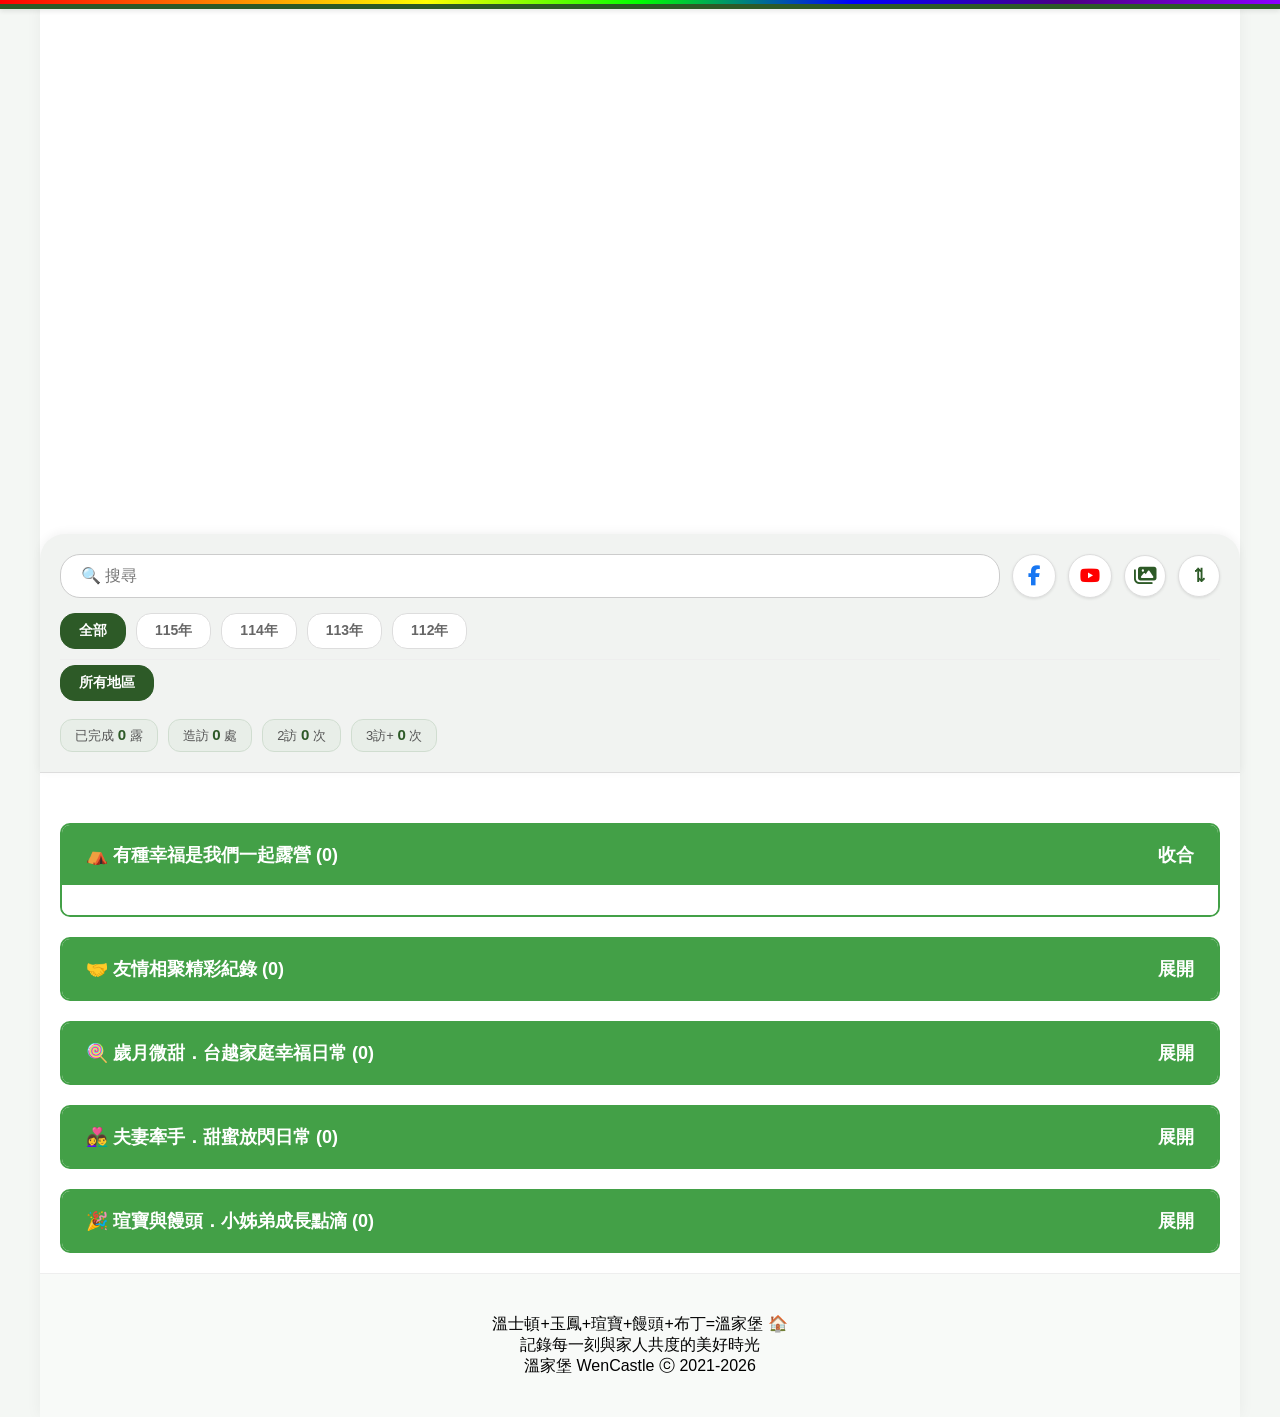
==== commit ff001f59: "Update index.html" ====
--- a/index.html
+++ b/index.html
@@ -3,7 +3,7 @@
 <head>
     <meta charset="UTF-8">
     <meta name="viewport" content="width=device-width, initial-scale=1.0, maximum-scale=1.0, user-scalable=no">
-    <title>溫家堡 WenCastle 露營足跡</title>
+    <title>溫家堡 WenCastle 影像記錄室</title>
     
     <link rel="manifest" href="manifest.json">
     <link rel="icon" href="https://raw.githubusercontent.com/wencastlewinston/lineage-Simulator/main/1774111559586.png">
@@ -71,16 +71,88 @@
         <div id="campBody"></div>
         
         <div class="playlist-card">
-            <div class="playlist-header" onclick="togglePlaylist()">
-                <span>🍀 有種幸福是我們一起露營 ❤️</span>
-                <span id="arrow">▼</span>
+            <div class="playlist-header" onclick="togglePlaylist('camping')">
+                <span>⛺ 有種幸福是我們一起露營 <span class="playlist-count" id="count-camping">(0)</span></span>
+                <span id="arrow-camping">收合</span>
             </div>
             <div id="list-camping" class="playlist-content" style="display:block;"></div>
         </div>
 
+        <div class="playlist-card">
+            <div class="playlist-header" onclick="togglePlaylist('other')">
+                <span>🤝 友情相聚精彩紀錄 <span class="playlist-count" id="count-other">(0)</span></span>
+                <span id="arrow-other">展開</span>
+            </div>
+            <div id="list-other" class="playlist-content" style="display:none;"></div>
+        </div>
+
+        <div class="playlist-card">
+            <div class="playlist-header" onclick="togglePlaylist('other3')">
+                <span>🍭 歲月微甜．台越家庭幸福日常 <span class="playlist-count" id="count-other3">(0)</span></span>
+                <span id="arrow-other3">展開</span>
+            </div>
+            <div id="list-other3" class="playlist-content" style="display:none;"></div>
+        </div>
+
+        <div class="playlist-card">
+            <div class="playlist-header" onclick="togglePlaylist('other4')">
+                <span>👩‍❤️‍👨 夫妻牽手．甜蜜放閃日常 <span class="playlist-count" id="count-other4">(0)</span></span>
+                <span id="arrow-other4">展開</span>
+            </div>
+            <div id="list-other4" class="playlist-content" style="display:none;"></div>
+        </div>
+
+        <div class="playlist-card">
+            <div class="playlist-header" onclick="togglePlaylist('other5')">
+                <span>🎉 瑄寶與饅頭．小姊弟成長點滴 <span class="playlist-count" id="count-other5">(0)</span></span>
+                <span id="arrow-other5">展開</span>
+            </div>
+            <div id="list-other5" class="playlist-content" style="display:none;"></div>
+        </div>
+
+        <div class="playlist-card" style="display: none;">
+            <div class="playlist-header" onclick="togglePlaylist('other6')">
+                <span><span class="playlist-count" id="count-other6">(0)</span></span>
+                <span id="arrow-other6">展開</span>
+            </div>
+            <div id="list-other6" class="playlist-content" style="display:none;"></div>
+        </div>
+
+        <div class="playlist-card" style="display: none;">
+            <div class="playlist-header" onclick="togglePlaylist('other7')">
+                <span><span class="playlist-count" id="count-other7">(0)</span></span>
+                <span id="arrow-other7">展開</span>
+            </div>
+            <div id="list-other7" class="playlist-content" style="display:none;"></div>
+        </div>
+
+        <div class="playlist-card" style="display: none;">
+            <div class="playlist-header" onclick="togglePlaylist('other8')">
+                <span><span class="playlist-count" id="count-other8">(0)</span></span>
+                <span id="arrow-other8">展開</span>
+            </div>
+            <div id="list-other8" class="playlist-content" style="display:none;"></div>
+        </div>
+
+        <div class="playlist-card" style="display: none;">
+            <div class="playlist-header" onclick="togglePlaylist('other9')">
+                <span><span class="playlist-count" id="count-other9">(0)</span></span>
+                <span id="arrow-other9">展開</span>
+            </div>
+            <div id="list-other9" class="playlist-content" style="display:none;"></div>
+        </div>
+
+        <div class="playlist-card" style="display: none;">
+            <div class="playlist-header" onclick="togglePlaylist('other10')">
+                <span><span class="playlist-count" id="count-other10">(0)</span></span>
+                <span id="arrow-other10">展開</span>
+            </div>
+            <div id="list-other10" class="playlist-content" style="display:none;"></div>
+        </div>
+
         <div class="footer">
-            <div class="footer-big">溫士頓+玉鳳+瑄寶+饅頭=溫家堡 🏠</div>
-            <div class="footer-mid">記錄每一刻與家人共度的露營美好時光</div>
+            <div class="footer-big">溫士頓+玉鳳+瑄寶+饅頭+布丁=溫家堡 🏠</div>
+            <div class="footer-mid">記錄每一刻與家人共度的美好時光</div>
             <div class="footer-small">溫家堡 WenCastle ⓒ 2021-2026</div>
         </div>
     </div>
--- a/global.css
+++ b/global.css
@@ -18,10 +18,9 @@
 @keyframes fadeIn { from { opacity: 0; transform: translateY(10px); } to { opacity: 1; transform: translateY(0); } }
 
 .header-fixed { position: sticky; top: 4px; z-index: 1000; background: var(--primary); height: 5px; box-shadow: 0 2px 5px rgba(0,0,0,0.1); }
-.main-content { max-width: 800px; margin: 0 auto; background: white; min-height: 100vh; position: relative; }
+.main-content { max-width: 1200px; margin: 0 auto; background: white; min-height: 100vh; position: relative; box-shadow: 0 0 15px rgba(0,0,0,0.05); }
 .brand-banner { width: 100%; aspect-ratio: 16/9; background-image: url('https://wencastlewinston.github.io/lineage-Simulator/IMG_20260318_084529.png'); background-size: cover; background-position: center; position: relative; }
 
-/* 核心排版 */
 .camp-item { display: flex; padding: 15px; border-bottom: 1px solid #eee; gap: 15px; background: #fff; position: relative; box-sizing: border-box; }
 .col-thumb { width: 140px; flex-shrink: 0; position: relative; display: flex; flex-direction: column; gap: 5px; align-items: center; }
 .thumb-box { width: 100%; aspect-ratio: 16/9; border-radius: 6px; overflow: hidden; background: #eee; position: relative; box-shadow: 0 2px 4px rgba(0,0,0,0.1); cursor: pointer; }
@@ -30,11 +29,19 @@
 .col-info { flex: 1; display: flex; flex-direction: column; gap: 3px; min-width: 0; justify-content: center; }
 .camp-date { color: #888; font-size: 13px; line-height: 1.2; font-weight: 500; } 
 .camp-location { color: #000; font-size: 14px; font-weight: bold; margin-top: 1px; letter-spacing: 0.5px; }
-.camp-name { font-weight: bold; font-size: 18px; letter-spacing: 0.3px; background: linear-gradient(to right, var(--primary), var(--primary-light)); -webkit-background-clip: text; -webkit-text-fill-color: transparent; white-space: nowrap; }
+.camp-name { font-weight: bold; font-size: 18px; letter-spacing: 0.3px; background: linear-gradient(to right, var(--primary), var(--primary-light)); -webkit-background-clip: text; -webkit-text-fill-color: transparent; white-space: normal; word-break: break-all; line-height: 1.3; }
 
-/* 🚀 兩欄瀏覽模式 (Grid Mode) 修正補丁 */
 body.grid-mode #campBody, 
-body.grid-mode #list-camping { 
+body.grid-mode #list-camping:not([style*="display: none"]),
+body.grid-mode #list-other:not([style*="display: none"]),
+body.grid-mode #list-other3:not([style*="display: none"]),
+body.grid-mode #list-other4:not([style*="display: none"]),
+body.grid-mode #list-other5:not([style*="display: none"]),
+body.grid-mode #list-other6:not([style*="display: none"]),
+body.grid-mode #list-other7:not([style*="display: none"]),
+body.grid-mode #list-other8:not([style*="display: none"]),
+body.grid-mode #list-other9:not([style*="display: none"]),
+body.grid-mode #list-other10:not([style*="display: none"]) { 
     display: grid !important; 
     grid-template-columns: 1fr 1fr !important; 
     gap: 8px !important; 
@@ -49,9 +56,61 @@
     border: 1px solid #ddd;
 }
 body.grid-mode .col-thumb { width: 100% !important; }
-body.grid-mode .camp-name { white-space: normal !important; font-size: 14px !important; line-height: 1.3; }
+body.grid-mode .camp-name { white-space: normal !important; font-size: 14px !important; line-height: 1.3; word-break: break-all; }
 body.grid-mode .altitude-row, 
 body.grid-mode .tent-count-tag { display: none !important; }
 
+@media (min-width: 768px) {
+    .brand-banner { aspect-ratio: 21/9; }
+    #campBody, 
+    #list-camping:not([style*="display: none"]), 
+    #list-other:not([style*="display: none"]),
+    #list-other3:not([style*="display: none"]),
+    #list-other4:not([style*="display: none"]),
+    #list-other5:not([style*="display: none"]),
+    #list-other6:not([style*="display: none"]),
+    #list-other7:not([style*="display: none"]),
+    #list-other8:not([style*="display: none"]),
+    #list-other9:not([style*="display: none"]),
+    #list-other10:not([style*="display: none"]) { display: grid; grid-template-columns: repeat(2, 1fr); gap: 12px; padding: 15px; }
+    .camp-item { border: 1px solid #eee; border-radius: 8px; }
+    body.grid-mode #campBody, 
+    body.grid-mode #list-camping:not([style*="display: none"]), 
+    body.grid-mode #list-other:not([style*="display: none"]),
+    body.grid-mode #list-other3:not([style*="display: none"]),
+    body.grid-mode #list-other4:not([style*="display: none"]),
+    body.grid-mode #list-other5:not([style*="display: none"]),
+    body.grid-mode #list-other6:not([style*="display: none"]),
+    body.grid-mode #list-other7:not([style*="display: none"]),
+    body.grid-mode #list-other8:not([style*="display: none"]),
+    body.grid-mode #list-other9:not([style*="display: none"]),
+    body.grid-mode #list-other10:not([style*="display: none"]) { grid-template-columns: repeat(3, 1fr) !important; }
+}
+
+@media (min-width: 1024px) {
+    #campBody, 
+    #list-camping:not([style*="display: none"]), 
+    #list-other:not([style*="display: none"]),
+    #list-other3:not([style*="display: none"]),
+    #list-other4:not([style*="display: none"]),
+    #list-other5:not([style*="display: none"]),
+    #list-other6:not([style*="display: none"]),
+    #list-other7:not([style*="display: none"]),
+    #list-other8:not([style*="display: none"]),
+    #list-other9:not([style*="display: none"]),
+    #list-other10:not([style*="display: none"]) { grid-template-columns: repeat(3, 1fr); }
+    body.grid-mode #campBody, 
+    body.grid-mode #list-camping:not([style*="display: none"]), 
+    body.grid-mode #list-other:not([style*="display: none"]),
+    body.grid-mode #list-other3:not([style*="display: none"]),
+    body.grid-mode #list-other4:not([style*="display: none"]),
+    body.grid-mode #list-other5:not([style*="display: none"]),
+    body.grid-mode #list-other6:not([style*="display: none"]),
+    body.grid-mode #list-other7:not([style*="display: none"]),
+    body.grid-mode #list-other8:not([style*="display: none"]),
+    body.grid-mode #list-other9:not([style*="display: none"]),
+    body.grid-mode #list-other10:not([style*="display: none"]) { grid-template-columns: repeat(4, 1fr) !important; }
+}
+
 .footer { padding: 40px 20px; text-align: center; background: #f8faf8; border-top: 1px solid #eee; }
-#goTopBtn { position: fixed; bottom: 30px; right: 20px; width: 40px; height: 40px; background: var(--primary); color: white; border-radius: 50%; display: none; align-items: center; justify-content: center; z-index: 2500; }+#goTopBtn { position: fixed; bottom: 30px; right: 20px; width: 40px; height: 40px; background: var(--primary); color: white; border-radius: 50%; display: none; align-items: center; justify-content: center; z-index: 2500; }
--- a/search-ui.css
+++ b/search-ui.css
@@ -1,4 +1,3 @@
-/* 搜尋與按鈕列 */
 .search-container { 
     padding: 15px 10px; background: #f1f3f1; border-bottom: 1px solid #ddd; 
     position: sticky; top: 9px; z-index: 900; 
@@ -6,24 +5,38 @@
     margin-top: 10px; box-shadow: 0 -2px 10px rgba(0,0,0,0.05); 
 }
 .search-bar-row { display: flex; gap: 8px; align-items: center; margin-bottom: 10px; }
-#searchInput { flex: 1; padding: 10px 15px; border-radius: 20px; border: 1px solid #ccc; outline: none; font-size: 16px; min-width: 0; }
+#searchInput { flex: 1; padding: 10px 15px; border-radius: 20px; border: 1px solid #ccc; outline: none; font-size: 16px; min-width: 0; transition: border-color 0.2s ease, box-shadow 0.2s ease; }
+#searchInput:focus { border-color: var(--primary); box-shadow: 0 0 5px rgba(45, 90, 39, 0.3); }
 .icon-btn { 
     width: 38px; height: 38px; flex-shrink: 0; border-radius: 50%; 
     border: 1px solid #ddd; background: white; cursor: pointer; 
     display: flex; align-items: center; justify-content: center; 
     text-decoration: none; box-shadow: 0 1px 3px rgba(0,0,0,0.1); 
+    transition: transform 0.2s ease, background-color 0.2s ease;
 }
+.icon-btn:hover { transform: translateY(-2px); background-color: #f9f9f9; }
 .icon-btn i { font-size: 20px; }
 .fb-ic { color: var(--fb-blue); }
 .yt-ic { color: var(--yt-red); font-size: 18px !important; }
 
-/* 標籤篩選列 */
 .tool-bar { display: flex; overflow-x: auto; gap: 8px; padding: 2px 0 8px 0; align-items: center; -webkit-overflow-scrolling: touch; }
 .tool-bar::-webkit-scrollbar { display: none; }
-.tag { background: white; padding: 6px 14px; border-radius: 15px; font-size: 13px; border: 1px solid #ddd; cursor: pointer; white-space: nowrap; font-weight: bold; color: #666; }
+.tag { background: white; padding: 6px 14px; border-radius: 15px; font-size: 13px; border: 1px solid #ddd; cursor: pointer; white-space: nowrap; font-weight: bold; color: #666; transition: all 0.2s ease; }
+.tag:hover { border-color: var(--primary); color: var(--primary); }
 .tag.active { background: var(--primary); color: white; border-color: var(--primary); }
 
-/* 數據統計列 */
 .stat-row { display: flex; gap: 6px; flex-wrap: wrap; margin-top: 5px; }
 .stat-item-small { white-space: nowrap; font-size: 11px; color: #555; background: #e8eee8; padding: 4px 10px; border-radius: 12px; border: 1px solid #d0ddd0; }
-.stat-item-small b { color: var(--primary); font-size: 13px; }+.stat-item-small b { color: var(--primary); font-size: 13px; }
+
+@media (min-width: 768px) {
+    .search-container { padding: 20px 20px; margin-top: 15px; }
+    .search-bar-row { gap: 12px; }
+    #searchInput { padding: 12px 20px; font-size: 16px; }
+    .icon-btn { width: 42px; height: 42px; }
+    .tool-bar { gap: 10px; padding: 5px 0 10px 0; }
+    .tag { padding: 8px 18px; font-size: 14px; }
+    .stat-row { gap: 10px; margin-top: 8px; }
+    .stat-item-small { font-size: 13px; padding: 6px 14px; }
+    .stat-item-small b { font-size: 15px; }
+}
--- a/components.css
+++ b/components.css
@@ -1,4 +1,3 @@
-/* 相簿系統 (Album) */
 .album-icon-btn { font-size: 19px; cursor: pointer; margin-left: 2px; display: flex; align-items: flex-end; }
 .album-overlay { position: fixed; top: 0; left: 0; width: 100%; height: 100%; background: rgba(0,0,0,0.95); display: none; z-index: 4000; align-items: center; justify-content: center; backdrop-filter: blur(10px); }
 .album-container { width: 100%; height: 100%; display: flex; flex-direction: column; align-items: center; justify-content: center; position: relative; }
@@ -10,26 +9,27 @@
 .strip-thumb { width: 60px; height: 60px; object-fit: cover; border-radius: 4px; cursor: pointer; opacity: 0.4; }
 .strip-thumb.active { opacity: 1; border: 2px solid var(--primary-light); }
 
-/* 幸福清單與標籤 (Playlist & Tags) */
-.playlist-card { margin: 10px 15px; border-radius: 10px; overflow: hidden; border: 2px solid #43a047; }
+.playlist-card { margin: 10px 15px; border-radius: 10px; overflow: hidden; border: 2px solid #43a047; background: #fff; }
 .playlist-header { background: #43a047; color: white; padding: 15px; cursor: pointer; display: flex; justify-content: space-between; font-weight: bold; }
+.playlist-content { padding: 5px 0; background: #fff; }
 .revisit-tag { font-size: 10px; color: var(--primary); font-weight: bold; background: rgba(45, 90, 39, 0.1); padding: 2px 6px; border-radius: 8px; display: inline-flex; align-items: center; gap: 2px; border: 1px solid rgba(45, 90, 39, 0.2); white-space: nowrap; }
 
-/* 🚀 同行人數標籤 (Tent Count) 修正補丁 */
-.tent-count-tag { 
-    margin-top: 2px; 
-    display: inline-flex; 
-}
-.tent-count-tag span { 
-    font-size: 10px; /* 調小字體 */
-    color: #666; 
-    background: #f0f0f0; 
-    padding: 1px 6px; 
-    border-radius: 4px; 
-    font-weight: normal; 
-}
+.tent-count-tag { margin-top: 2px; display: inline-flex; }
+.tent-count-tag span { font-size: 10px; color: #666; background: #f0f0f0; padding: 1px 6px; border-radius: 4px; font-weight: normal; }
 
-/* 海拔條 (Altitude Bar) */
 .altitude-row { position: relative; margin-top: 2px; width: 100%; max-width: 120px; height: 14px; background: #f0f0f0; border-radius: 10px; overflow: hidden; display: flex; align-items: center; box-sizing: border-box; }
 .alt-bar-fill { position: absolute; left: 0; top: 0; height: 100%; transition: width 1s ease-out; z-index: 1; border-radius: 10px; }
-.altitude-tag { position: relative; z-index: 2; color: #444; font-size: 10px; font-weight: bold; padding-left: 6px; }+.altitude-tag { position: relative; z-index: 2; color: #444; font-size: 10px; font-weight: bold; padding-left: 6px; }
+
+@media (min-width: 768px) {
+    .album-control-btn { top: 30px; right: 90px; width: 50px; height: 50px; font-size: 28px; }
+    .album-close-btn { top: 30px; right: 30px; font-size: 38px; }
+    .main-photo-wrapper { padding: 20px; }
+    .filmstrip-container { height: 120px; }
+    .strip-thumb { width: 80px; height: 80px; }
+    .playlist-card { margin: 20px; }
+    .playlist-header { padding: 18px 24px; font-size: 18px; }
+    .playlist-content { padding: 10px 0; }
+    .altitude-row { max-width: 150px; height: 16px; }
+    .altitude-tag { font-size: 11px; }
+}
